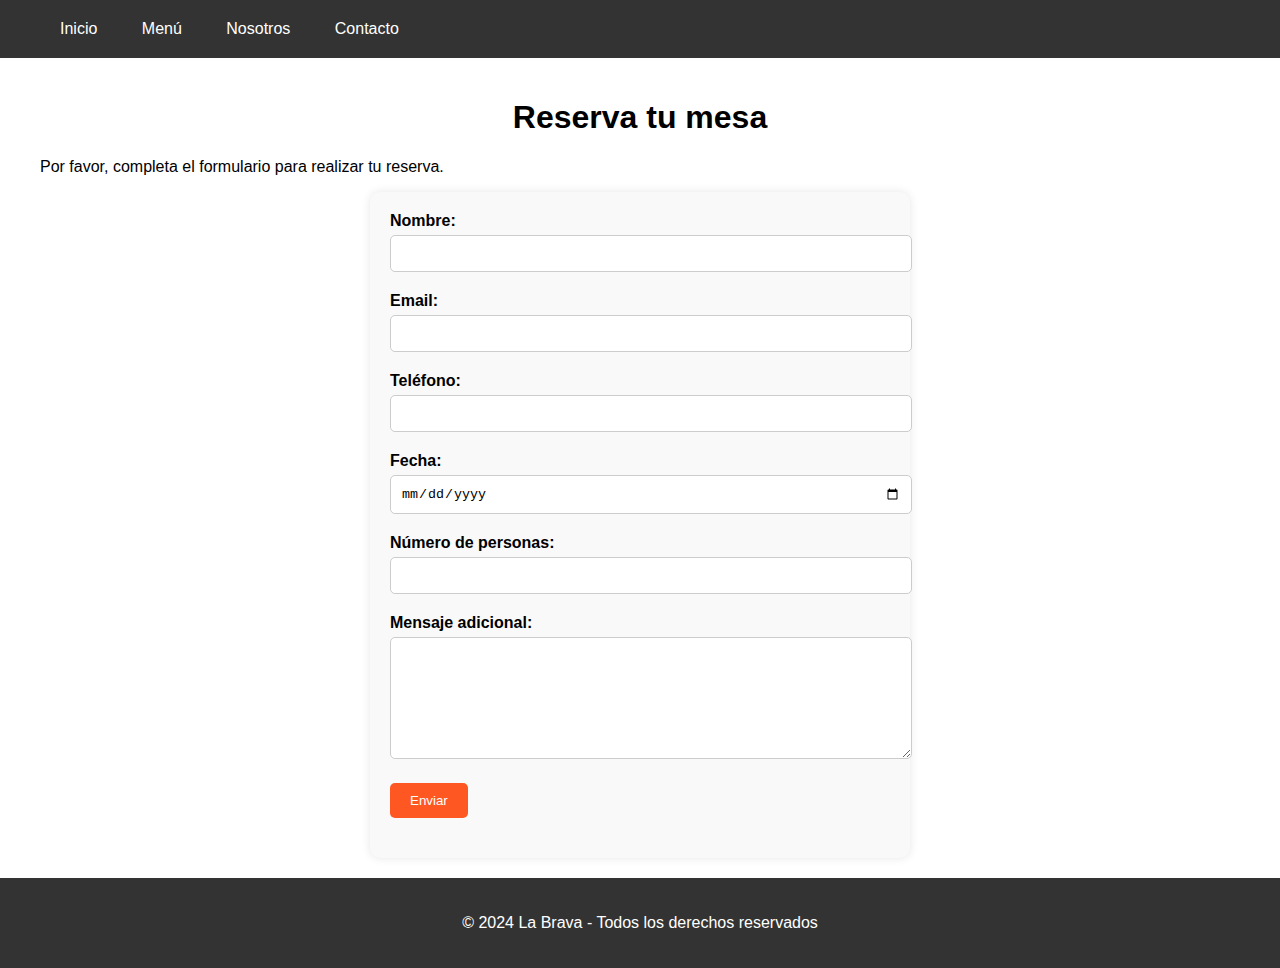
==== pages/contacto.html @ 0d00ffdb "Commit de los assets" ====
<!DOCTYPE html>
<html lang="es">
<head>
    <meta charset="UTF-8">
    <meta name="viewport" content="width=device-width, initial-scale=1.0">
    <title>La Brava - Reserva</title>
    <link rel="stylesheet" href="../assets/style.css">

</head>
<body>
    <header>
        <div class="container">
            <nav>
                <ul>
                    <li><a href="../index.html">Inicio</a></li>
                    <li><a href="menu.html">Menú</a></li>
                    <li><a href="nosotros.html">Nosotros</a></li>
                    <li><a href="contacto.html">Contacto</a></li>
                </ul>
            </nav>
        </div>
    </header>

    <section>
        <div class="container">
            <h1>Reserva tu mesa</h1>
            <p>Por favor, completa el formulario para realizar tu reserva.</p>
            <form action="#" method="post" id="reserva-form" onsubmit="return validarFormulario()">
                <div>
                    <label for="nombre">Nombre:</label>
                    <input type="text" id="nombre" name="nombre" required>
                    <div class="error-message" id="error-nombre"></div>
                </div>
                <div>
                    <label for="email">Email:</label>
                    <input type="email" id="email" name="email" required>
                    <div class="error-message" id="error-email"></div>
                </div>
                <div>
                    <label for="telefono">Teléfono:</label>
                    <input type="tel" id="telefono" name="telefono" required>
                    <div class="error-message" id="error-telefono"></div>
                </div>
                <div>
                    <label for="fecha">Fecha:</label>
                    <input type="date" id="fecha" name="fecha" required>
                    <div class="error-message" id="error-fecha"></div>
                </div>
                <div>
                    <label for="personas">Número de personas:</label>
                    <input type="number" id="personas" name="personas" min="1" required>
                    <div class="error-message" id="error-personas"></div>
                </div>
                <div>
                    <label for="mensaje">Mensaje adicional:</label>
                    <textarea id="mensaje" name="mensaje"></textarea>
                </div>
                <div>
                    <input type="submit" value="Enviar">
                </div>
            </form>
        </div>
    </section>

    <footer>
        <div class="container">
            <p>&copy; 2024 La Brava - Todos los derechos reservados</p>
        </div>
    </footer>

    <script>
        function validarFormulario() {
            var nombre = document.getElementById("nombre").value;
            var email = document.getElementById("email").value;
            var telefono = document.getElementById("telefono").value;
            var fecha = document.getElementById("fecha").value;
            var personas = document.getElementById("personas").value;

            var errorNombre = document.getElementById("error-nombre");
            var errorEmail = document.getElementById("error-email");
            var errorTelefono = document.getElementById("error-telefono");
            var errorFecha = document.getElementById("error-fecha");
            var errorPersonas = document.getElementById("error-personas");

            var regexEmail = /^\S+@\S+\.\S+$/;

            errorNombre.innerHTML = "";
            errorEmail.innerHTML = "";
            errorTelefono.innerHTML = "";
            errorFecha.innerHTML = "";
            errorPersonas.innerHTML = "";

            if (nombre.trim() === "") {
                errorNombre.innerHTML = "Por favor, introduce tu nombre.";
                return false;
            }

            if (!regexEmail.test(email)) {
                errorEmail.innerHTML = "Por favor, introduce una dirección de correo electrónico válida.";
                return false;
            }

            if (telefono.trim() === "") {
                errorTelefono.innerHTML = "Por favor, introduce tu número de teléfono.";
                return false;
            }

            if (fecha.trim() === "") {
                errorFecha.innerHTML = "Por favor, selecciona una fecha.";
                return false;
            }

            if (isNaN(personas) || personas <= 0) {
                errorPersonas.innerHTML = "Por favor, introduce un número válido de personas.";
                return false;
            }

            return true;
        }
    </script>
</body>
</html>
---- assets/style.css ----
/* Estilos generales */

body {
    font-family: Arial, sans-serif;
    margin: 0;
    padding: 0;
}

.container {
    max-width: 1200px;
    margin: 0 auto;
    padding: 0 20px;
}

/* Estilos del encabezado */

header {
    background-color: #333;
    color: #fff;
    padding: 20px 0;
}

header nav ul {
    list-style: none;
    padding: 0;
    margin: 0;
}

header nav ul li {
    display: inline;
}

header nav ul li a {
    color: #fff;
    text-decoration: none;
    padding: 10px 20px;
}

/* Estilos de las secciones */

section {
    padding: 50px 0;
}

section h1 {
    text-align: center;
}

/* Estilos del pie de página */

footer {
    background-color: #333;
    color: #fff;
    text-align: center;
    padding: 20px 0;
}

/* Estilos de la página de menú */

.menu-item {
    display: flex;
    align-items: center;
    border-bottom: 1px solid #ccc;
    padding: 10px 0;
}

.menu-item img {
    max-width: 100px;
    margin-right: 20px;
}

.menu-item-details {
    flex: 1;
}

.menu-item-details h2 {
    margin: 0 0 5px;
}

.menu-item-details p {
    margin: 0;
    color: #666;
}

.menu-item-price {
    font-weight: bold;
}

.back-link {
    display: block;
    text-align: center;
    margin-top: 20px;
}
 /* Estilos específicos para el formulario de reserva */
 #reserva-form {
    max-width: 500px;
    margin: 0 auto;
    padding: 20px;
    border-radius: 10px;
    background-color: #f9f9f9;
    box-shadow: 0 0 10px rgba(0, 0, 0, 0.1);
}

#reserva-form div {
    margin-bottom: 20px;
}

#reserva-form label {
    display: block;
    margin-bottom: 5px;
    font-weight: bold;
}

#reserva-form input[type="text"],
#reserva-form input[type="email"],
#reserva-form input[type="tel"],
#reserva-form input[type="date"],
#reserva-form input[type="number"],
#reserva-form textarea {
    width: 100%;
    padding: 10px;
    border: 1px solid #ccc;
    border-radius: 5px;
}

#reserva-form textarea {
    height: 100px;
}

#reserva-form input[type="submit"] {
    background-color: #ff5722;
    color: #fff;
    border: none;
    padding: 10px 20px;
    border-radius: 5px;
    cursor: pointer;
    transition: background-color 0.3s ease;
}

#reserva-form input[type="submit"]:hover {
    background-color: #f44336;
}

/* Estilos para mensajes de error */
.error-message {
    color: #f00;
    margin-top: 5px;
}

/* Estilos específicos para la página de menú */

section {
    padding: 20px;
}

table {
    width: 100%;
    border-collapse: collapse;
    margin-top: 20px;
}

th, td {
    border: 1px solid #ddd;
    padding: 8px;
    text-align: left;
}

th {
    background-color: #f2f2f2;
}
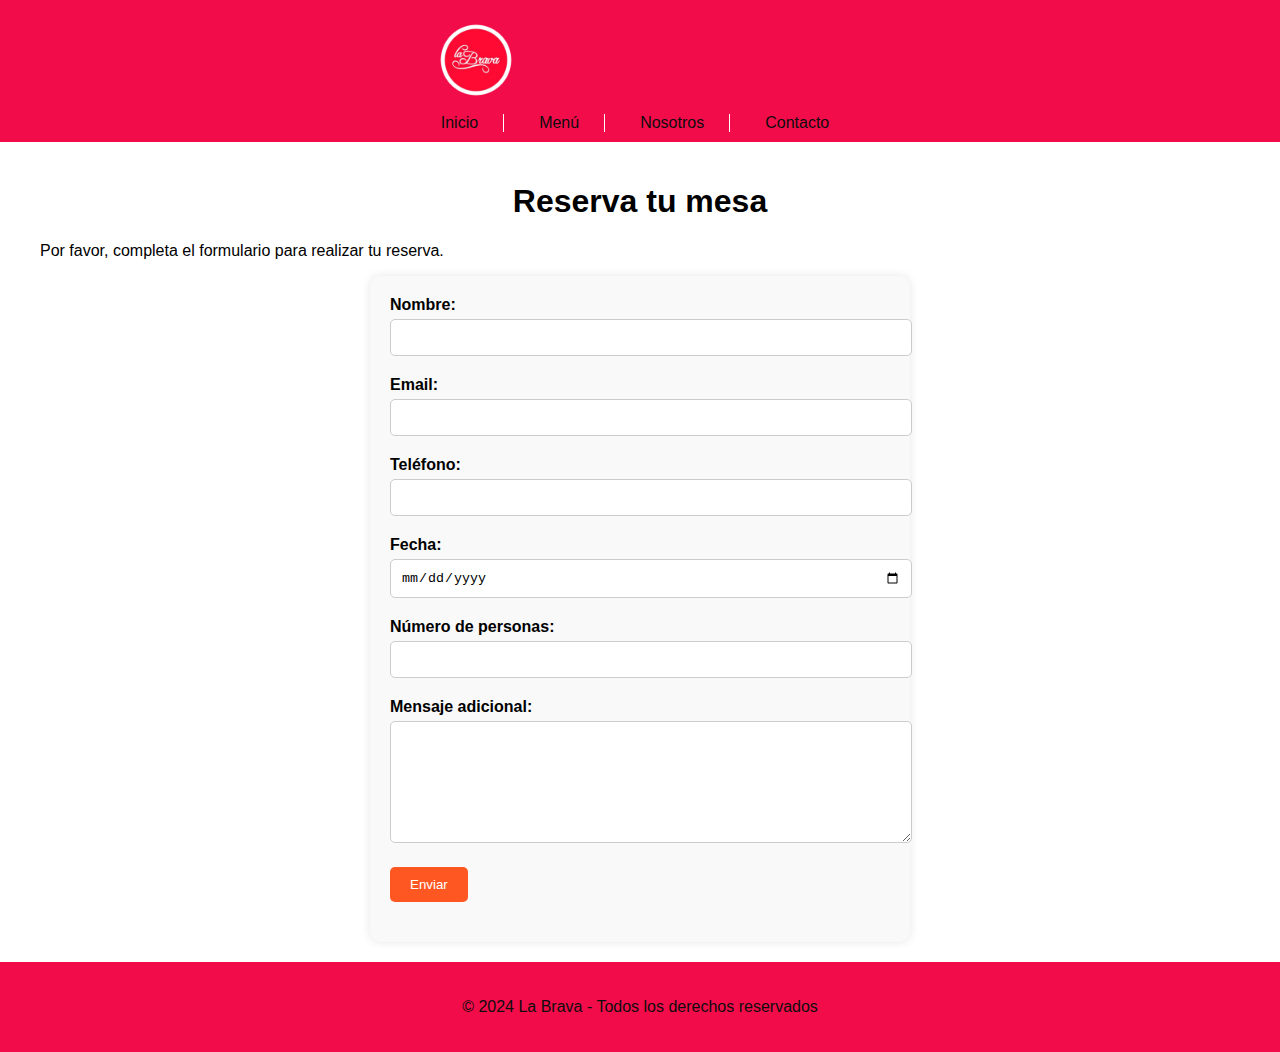
==== commit c8566afe: "agregado el logo y efectos de botones en el header" ====
--- a/pages/contacto.html
+++ b/pages/contacto.html
@@ -5,18 +5,26 @@
     <meta name="viewport" content="width=device-width, initial-scale=1.0">
     <title>La Brava - Reserva</title>
     <link rel="stylesheet" href="../assets/style.css">
-
+    <link rel="apple-touch-icon" sizes="180x180" href="../assets/apple-touch-icon.png">
+    <link rel="icon" type="image/png" sizes="32x32" href="../assets/favicon-32x32.png">
+    <link rel="icon" type="image/png" sizes="16x16" href="../assets/favicon-16x16.png">
+    <link rel="manifest" href="../assets/site.webmanifest">
 </head>
 <body>
     <header>
         <div class="container">
             <nav>
-                <ul>
-                    <li><a href="../index.html">Inicio</a></li>
-                    <li><a href="menu.html">Menú</a></li>
-                    <li><a href="nosotros.html">Nosotros</a></li>
-                    <li><a href="contacto.html">Contacto</a></li>
-                </ul>
+                <nav>
+                    <a href="../index.html" class="logo-link">
+                        <img src="/assets/logo.png" alt="La Brava logo" class="logo">
+                    </a>   
+                    <ul class="nav-links">
+                        <li><a href="../index.html">Inicio</a></li>
+                        <li><a href="menu.html">Menú</a></li>
+                        <li><a href="nosotros.html">Nosotros</a></li>
+                        <li><a href="contacto.html">Contacto</a></li>
+                    </ul>
+                </nav>
             </nav>
         </div>
     </header>
--- a/assets/style.css
+++ b/assets/style.css
@@ -1,5 +1,4 @@
 /* Estilos generales */
-
 body {
     font-family: Arial, sans-serif;
     margin: 0;
@@ -13,31 +12,90 @@
 }
 
 /* Estilos del encabezado */
-
 header {
-    background-color: #333;
-    color: #fff;
+    background-color: #F20C49;
+    color: #0D0D0D;
     padding: 20px 0;
+    display: flex;
+    justify-content: space-between;
+    align-items: center;
+    padding: 10px 20px; /* Ajusta el espaciado según sea necesario */
+}
+
+header .container {
+    display: flex;
+    justify-content: space-between;
+    align-items: center;
+}
+
+header .nav-links {
+    list-style: none;
+    margin: 0;
+    padding: 0;
+    display: flex;
+    align-items: center;
+}
+
+header .nav-links li {
+    margin-right: 20px; /* Espacio entre los elementos de la lista */
+}
+
+header .nav-links li:last-child {
+    margin-right: 0; /* Elimina el margen derecho del último elemento */
+}
+
+header .nav-links li a {
+    color: #0D0D0D;
+    text-decoration: none;
+    padding: 10px 15px;
+}
+
+header .nav-links li a:hover {
+    background-color: #F28DA8;
+    border-radius: 5px;
+}
+
+/* Estilo para el logo */
+header .logo {
+    width: 100px;
+    height: auto;
+    cursor: pointer;
+    margin-right: 20px; /* Espacio entre el logo y los botones */
+}
+
+
+header nav {
+    margin-left: auto; /* Empuja los elementos de navegación hacia la derecha */
 }
 
 header nav ul {
-    list-style: none;
+    list-style-type: none;
+    margin: 0;
     padding: 0;
-    margin: 0;
 }
 
 header nav ul li {
-    display: inline;
+    display: inline-block;
+    border-right: 1px solid #fff; /* Agrega un borde derecho */
+    padding-right: 10px; /* Espacio adicional entre botones */
+}
+
+header nav ul li:last-child {
+    border-right: none; /* Elimina el borde derecho del último elemento */
 }
 
 header nav ul li a {
-    color: #fff;
+    color: #0D0D0D;
     text-decoration: none;
-    padding: 10px 20px;
+    padding: 10px 15px;
+}
+
+header nav ul li a:hover {
+    background-color: #F28DA8; /* Cambia el color de fondo al pasar el mouse */
+    border-radius: 5px; /* Agrega bordes redondeados */
 }
 
 /* Estilos de las secciones */
-
 section {
     padding: 50px 0;
 }
@@ -47,52 +105,15 @@
 }
 
 /* Estilos del pie de página */
-
 footer {
-    background-color: #333;
-    color: #fff;
+    background-color: #F20C49;
+    color: #0D0D0D;
     text-align: center;
     padding: 20px 0;
 }
 
-/* Estilos de la página de menú */
-
-.menu-item {
-    display: flex;
-    align-items: center;
-    border-bottom: 1px solid #ccc;
-    padding: 10px 0;
-}
-
-.menu-item img {
-    max-width: 100px;
-    margin-right: 20px;
-}
-
-.menu-item-details {
-    flex: 1;
-}
-
-.menu-item-details h2 {
-    margin: 0 0 5px;
-}
-
-.menu-item-details p {
-    margin: 0;
-    color: #666;
-}
-
-.menu-item-price {
-    font-weight: bold;
-}
-
-.back-link {
-    display: block;
-    text-align: center;
-    margin-top: 20px;
-}
- /* Estilos específicos para el formulario de reserva */
- #reserva-form {
+/* Estilos para el formulario de reserva */
+#reserva-form {
     max-width: 500px;
     margin: 0 auto;
     padding: 20px;
@@ -148,7 +169,6 @@
 }
 
 /* Estilos específicos para la página de menú */
-
 section {
     padding: 20px;
 }
@@ -167,4 +187,67 @@
 
 th {
     background-color: #f2f2f2;
-}+}
+
+/* slide del carrusel */
+.slideshow-container {
+    max-width: 1000px;
+    position: relative;
+    margin: auto;
+}
+
+.newSlides {
+    display: none;
+}
+
+.prev, .next {
+    cursor: pointer;
+    position: absolute;
+    top: 50%;
+    width: auto;
+    padding: 16px;
+    margin-top: -22px;
+    color: white;
+    font-weight: bold;
+    font-size: 18px;
+    transition: 0.6s ease;
+    border-radius: 0 3px 3px 0;
+    user-select: none;
+}
+
+.next {
+    right: 0;
+    border-radius: 3px 0 0 3px;
+}
+
+.prev:hover, .next:hover {
+    background-color: rgba(242,141,168,0.8);
+}
+
+.newSlides:first-child {
+    display: block;
+}
+
+.newSlides img {
+    width: 100%;
+}
+
+section h1 {
+    text-align: center;
+}
+
+/* Estilos específicos para el botón de navegación */
+.nav-button {
+    margin-left: 10px; /* Espacio entre los botones de navegación */
+    padding: 5px 10px;
+    border: 1px solid #fff;
+    border-radius: 5px;
+    background-color: transparent;
+    color: #fff;
+    text-decoration: none;
+    transition: background-color 0.3s ease;
+}
+
+.nav-button:hover {
+    background-color: #F28DA8; /* Cambia el color de fondo al pasar el mouse */
+}
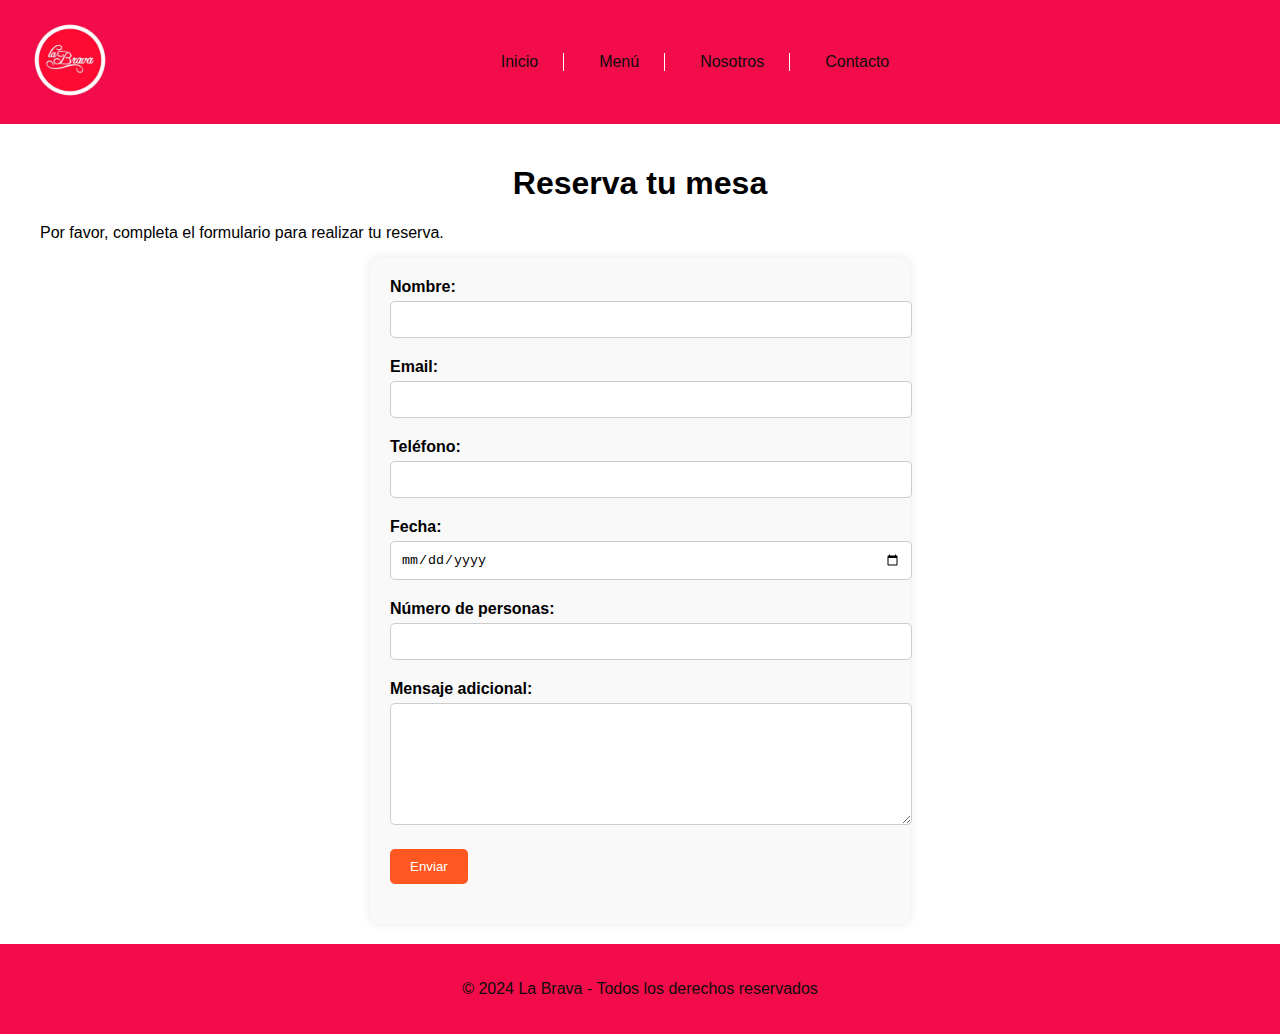
==== commit fd622997: "logos alineado" ====
--- a/pages/contacto.html
+++ b/pages/contacto.html
@@ -12,12 +12,13 @@
 </head>
 <body>
     <header>
+        <a href="../index.html" class="logo-link">
+            <img src="../assets/logo.png" alt="La Brava logo" class="logo">
+        </a>   
         <div class="container">
             <nav>
                 <nav>
-                    <a href="../index.html" class="logo-link">
-                        <img src="/assets/logo.png" alt="La Brava logo" class="logo">
-                    </a>   
+
                     <ul class="nav-links">
                         <li><a href="../index.html">Inicio</a></li>
                         <li><a href="menu.html">Menú</a></li>
